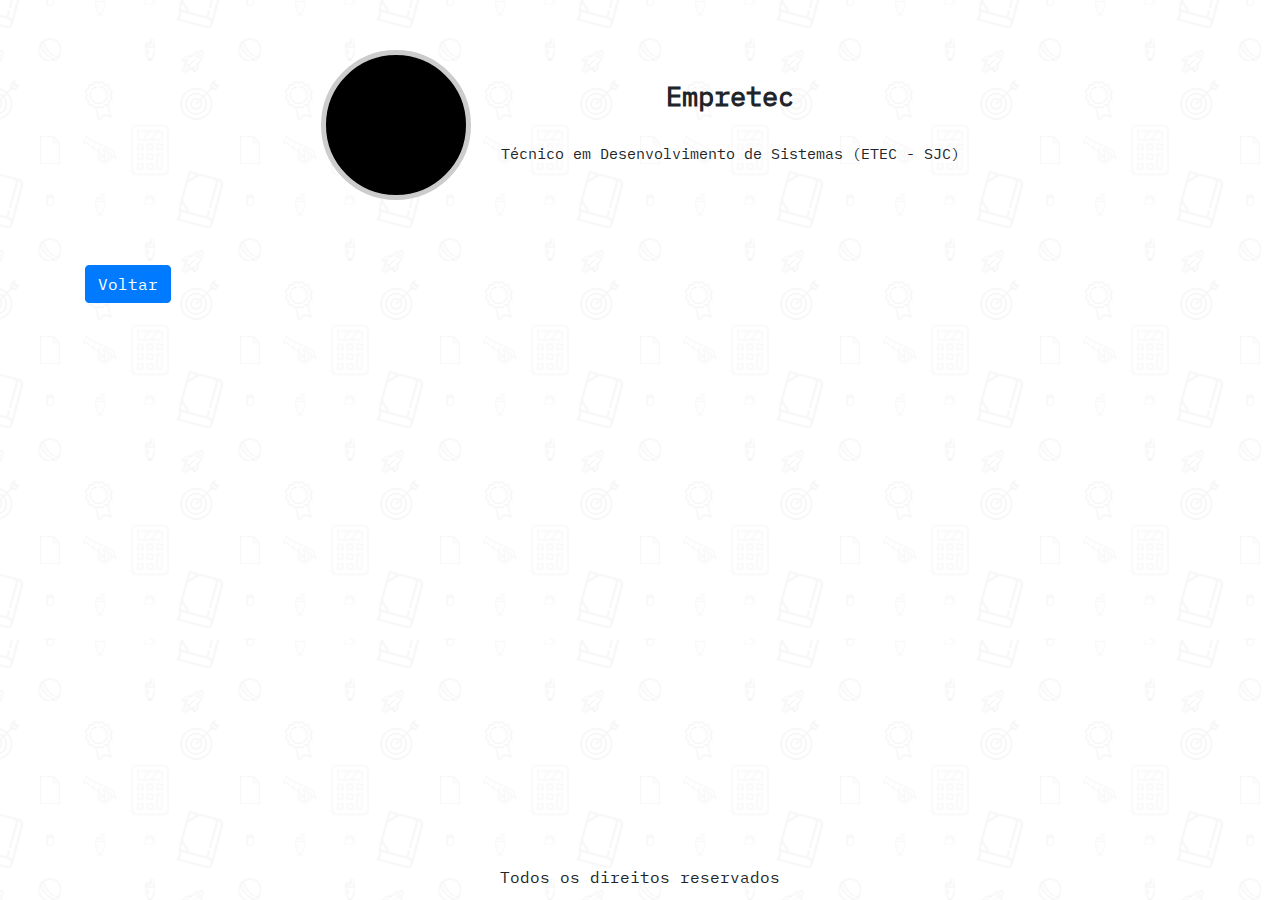
==== src/empretec.html @ 403953e3 "Conteudo da pasta /src" ====
<!DOCTYPE html>
<html lang="pt-br" dir="ltr">
  <head>
    <meta charset="utf-8">
    <meta name="viewport" content="width=device-width, initial-scale=1.0">
    <link rel="stylesheet" href="https://stackpath.bootstrapcdn.com/bootstrap/4.5.2/css/bootstrap.min.css">
    <link rel="stylesheet" href="css/style.css">
    <link rel="stylesheet" href="css/projetos.css">
    <link rel="stylesheet" href="css/font.css">
    <title>Projeto - Empretec</title>
  </head>
  <body>
    <div class="tudo">

      <div class="container principal">
        <header>
            <div id="apresentacao">
                <div class="row justify-content-md-center">
                    <div class="col-sm-auto">
                        <div id="logo-projeto">
                            <div id="logo"></div>
                        </div>
                    </div>
                    <div class="col-lg-auto">
                        <div id="descricao">
                            <h2><b>Empretec</b></h2>
                            <div id="cursos">
                                <p>Técnico em Desenvolvimento de Sistemas (ETEC - SJC)</p>

                            </div>
                        </div>
                    </div>
                </div>
            </div>
        </header>


        <a href="index.html" type="button" class="btn btn-primary end-0" >Voltar</a>

      </div>

      <div class="row justify-content-md-center">
          <div class="rodape mt-5">
              Todos os direitos reservados
          </div>
      </div>
    </div>
  </body>
</html>
---- src/css/style.css ----
html,body {
    height: 100vh;
}

body{
    background-image: url(../img/pattern.png);
    font-family:IBMPlexMono;

}

#tudo {
    min-height: 100vh;
    position: relative;
}

.principal {
    padding-bottom: 35px;
}

#apresentacao {
    padding-bottom: 50px;
    border-bottom: 1px solid rgb(61, 61, 61);
}

#apresentacao #perfil {
    width: 150px;
    height: 150px;
    background-image: url(../img/perfil-img.jpg);
    background-size: 150px 150px;
    background-position: 30% 60%;
    margin-top: 50px;
    margin-bottom: 15px;
    border-radius: 80px;
    border: 5px solid #ccc;
}

#apresentacao #perfil:hover{
    border: 5px solid rgb(61, 61, 61);
}

#apresentacao #descricao {
    margin-left: 30px;
    margin-top: 80px;
    font-family: IBMPlexMono;
    font-size: 18px;
}

#apresentacao #descricao #cursos p {
    margin: 0px;
    font-size: 15px;
}

#apresentacao #perfil-img .icon-midia {
    width: 25px;
}

#apresentacao #perfil-img img:hover{
    transform: scale(1.2);
}

/*  */
a {
    color: black;
}

a:hover {
    color: color: rgb(114, 114, 114);
    transform: scale(1.1);
    font-weight: bold;
    text-decoration: none;
}

.nav-pills .nav-link.active {
    background-color: rgb(51, 51, 51);
}

.nav-link{
  background-color: #ccc;
  margin-top: 15px;
}

.nav-link:hover{
  color: white;
}


/* Cards da ABA PROJETOS */
.cards-projcts{
  color: black;
  text-decoration: none;
  border-radius: 20px;
  box-shadow: 5px 5px 8px #EEE;
}

.cards-projcts:hover{
  transform: scale(1.02);
  box-shadow: 5px 5px 1px rgb(114, 114, 114);
}


.rodape {
    position: absolute;
    height: 50px;
    bottom: 0;
    padding-top: 15px;
}


@media(max-width: 425px) {

  #perfil
  {
    margin: 0 auto;
  }

  #perfil-img
  {
    text-align: center;
  }

  #apresentacao #descricao, #descricao h2{
    margin-left: 0;
    font-size: 1.7rem;
  }

  #apresentacao #descricao #cursos{
    margin-top: 30px;
  }

  a:hover{
    transform: none;
  }

  .nav-link{
    padding: 8px 10px;
  }

  .cards-projects{
    width: 300px;
  }

  .rodape{
    position: relative;
    margin: 0 auto;
  }

}
---- src/css/projetos.css ----
#apresentacao{
  border-bottom: none;
}

#apresentacao #logo {
  width: 150px;
  height: 150px;
  background-color: black;
  background-size: 150px 150px;
  background-position: 20% 20%;
  margin-top: 50px;
  margin-bottom: 15px;
  border-radius: 80px;
  border: 5px solid #ccc;
}


@media(min-width: 320px) {

  #logo
  {
    margin: 0 auto;
  }

  #apresentacao #descricao, #descricao h2{
    text-align: center;
    margin-left: 0;
    font-size: 1.7rem;
  }

  #apresentacao #descricao #cursos{
    margin-top: 30px;
  }



  .nav-link{
    padding: 8px 10px;
  }

  .cards-projects{
    width: 300px;
  }

  .rodape{
    margin: 0 auto;
  }

}
---- src/css/font.css ----
/* Fonte do site */

@font-face {
    font-family: "IBMPlexMono";
    src: local(IBMPlexMono-Regular),url('../fonts/IBMPlexMono-Regular.ttf');
}
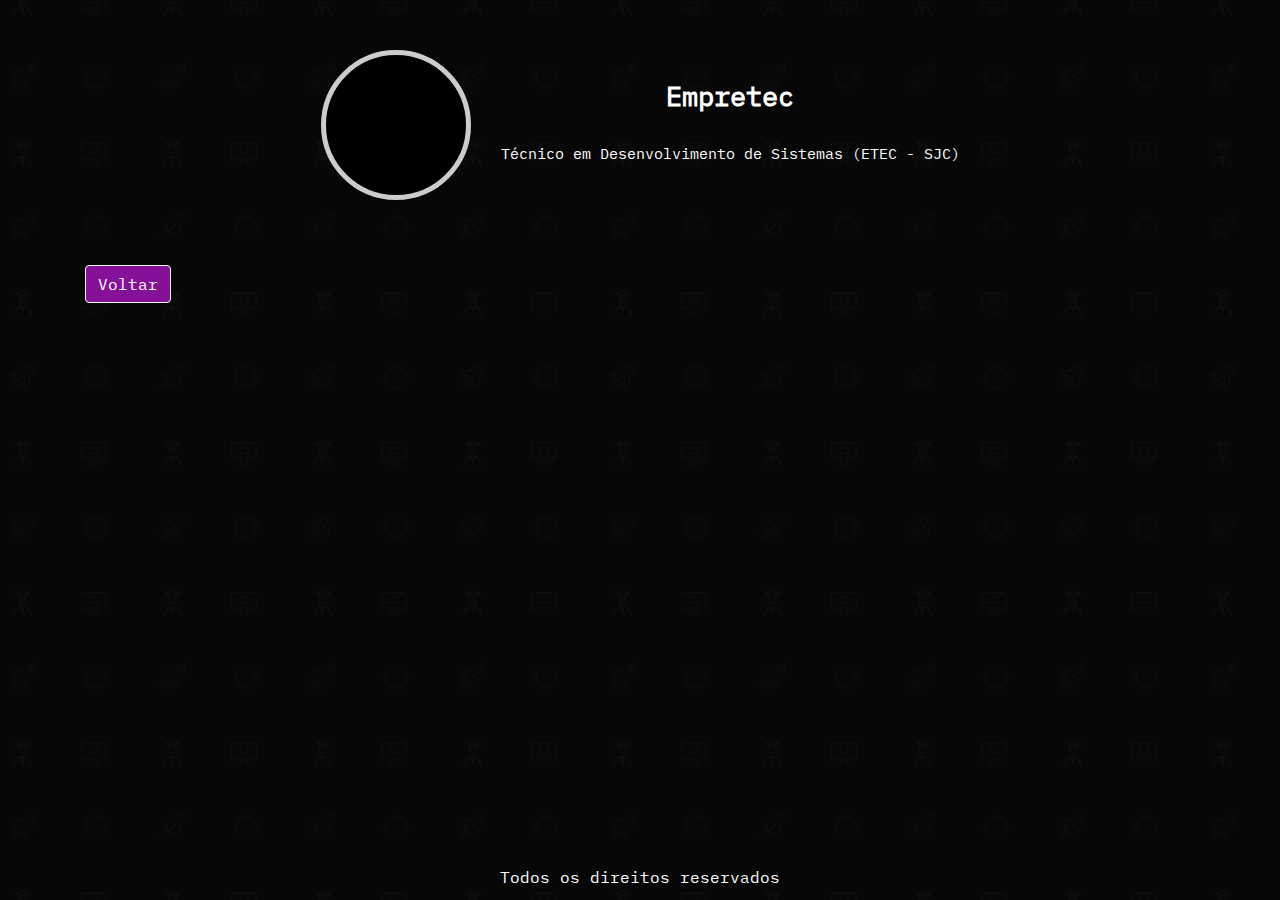
==== commit b2191572: "Alteração de cores" ====
--- a/src/empretec.html
+++ b/src/empretec.html
@@ -35,7 +35,7 @@
         </header>
 
 
-        <a href="index.html" type="button" class="btn btn-primary end-0" >Voltar</a>
+        <a href="index.html" type="button" class="btn end-0" >Voltar</a>
 
       </div>
 
--- a/src/css/style.css
+++ b/src/css/style.css
@@ -3,9 +3,9 @@
 }
 
 body{
-    background-image: url(../img/pattern.png);
+    background-image: url(../img/background.png);
     font-family:IBMPlexMono;
-
+    color: white;
 }
 
 #tudo {
@@ -31,11 +31,11 @@
     margin-top: 50px;
     margin-bottom: 15px;
     border-radius: 80px;
-    border: 5px solid #ccc;
+    border: 5px solid white;
 }
 
 #apresentacao #perfil:hover{
-    border: 5px solid rgb(61, 61, 61);
+    border: 5px solid #861199;
 }
 
 #apresentacao #descricao {
@@ -60,7 +60,7 @@
 
 /*  */
 a {
-    color: black;
+    color: white;
 }
 
 a:hover {
@@ -75,7 +75,7 @@
 }
 
 .nav-link{
-  background-color: #ccc;
+  background-color: #861199;
   margin-top: 15px;
 }
 
@@ -89,7 +89,6 @@
   color: black;
   text-decoration: none;
   border-radius: 20px;
-  box-shadow: 5px 5px 8px #EEE;
 }
 
 .cards-projcts:hover{
--- a/src/css/projetos.css
+++ b/src/css/projetos.css
@@ -14,6 +14,23 @@
   border: 5px solid #ccc;
 }
 
+.btn{
+  background-color: #861199;
+  border: 1px solid white;
+  color: white;
+}
+
+.btn:hover{
+  background-color: white;
+  border: 1px solid #861199;
+  color: #861199;
+}
+
+a:active{
+  background-color: white;
+  border: 1px solid #861199;
+  color: #861199;
+}
 
 @media(min-width: 320px) {
 
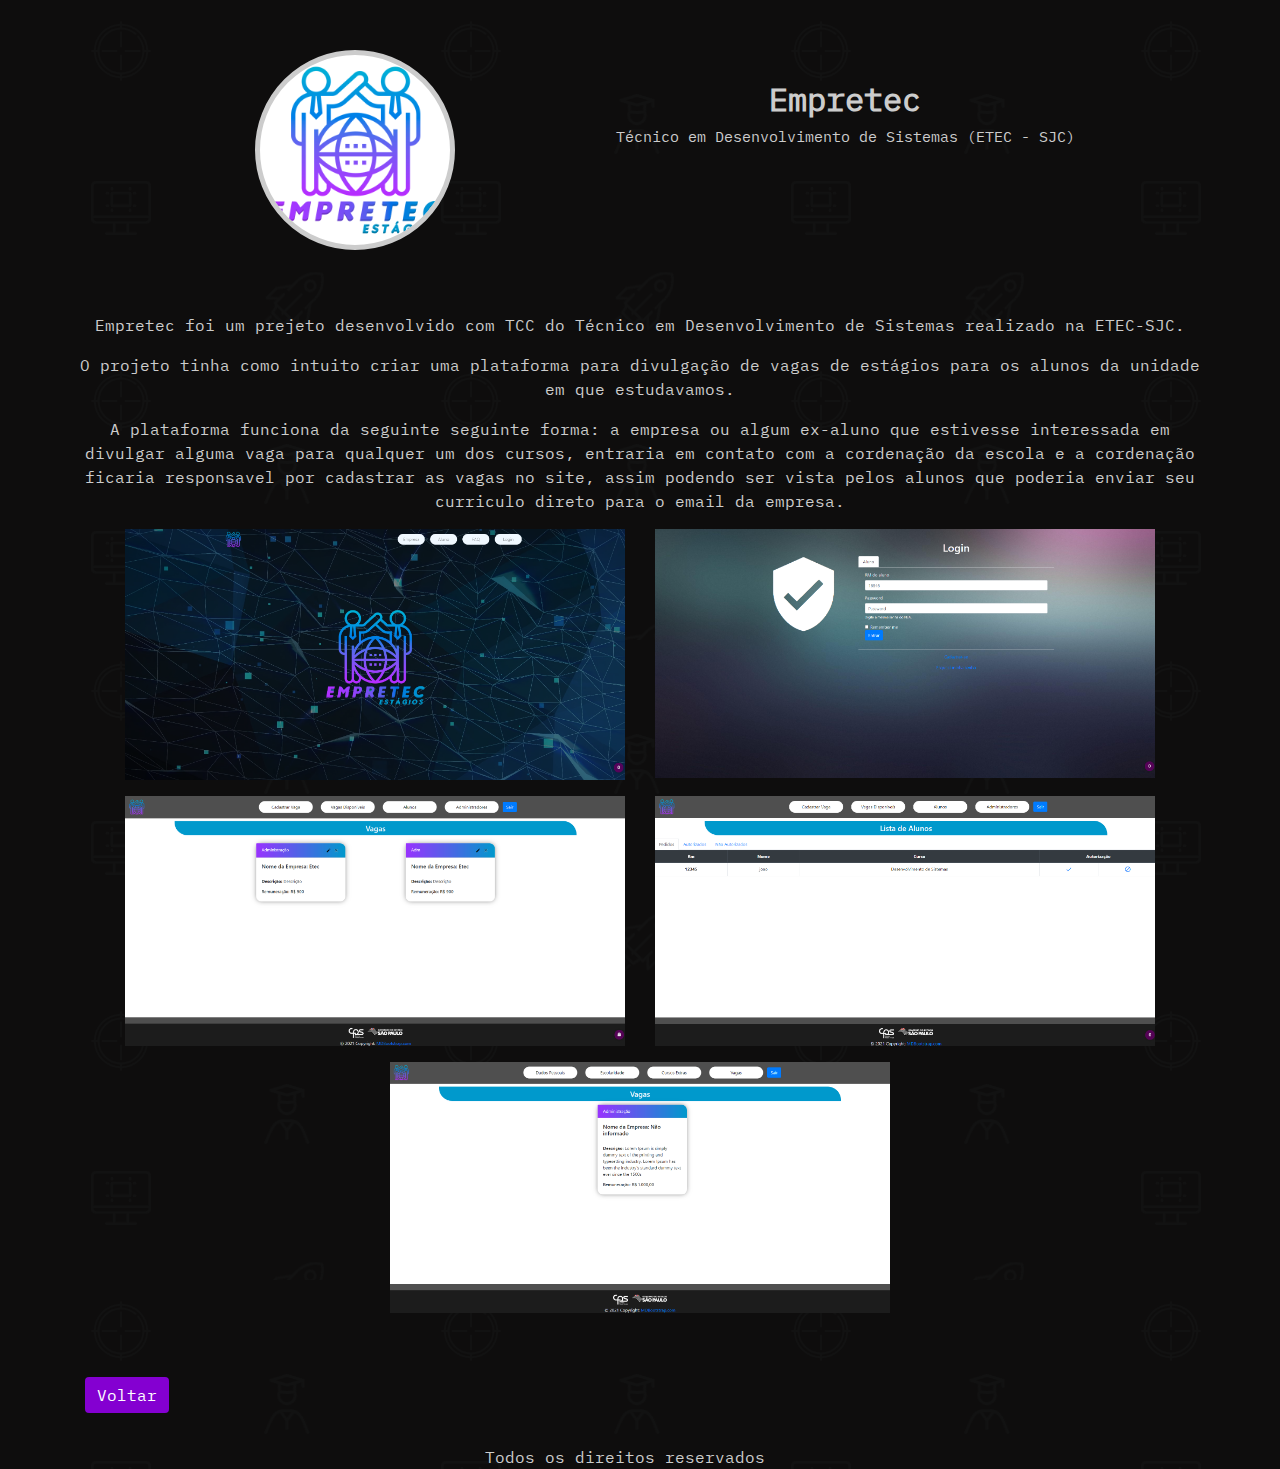
==== commit 9051fb86: "atualizando layout" ====
--- a/src/empretec.html
+++ b/src/empretec.html
@@ -1,49 +1,91 @@
 <!DOCTYPE html>
 <html lang="pt-br" dir="ltr">
-  <head>
-    <meta charset="utf-8">
-    <meta name="viewport" content="width=device-width, initial-scale=1.0">
-    <link rel="stylesheet" href="https://stackpath.bootstrapcdn.com/bootstrap/4.5.2/css/bootstrap.min.css">
-    <link rel="stylesheet" href="css/style.css">
-    <link rel="stylesheet" href="css/projetos.css">
-    <link rel="stylesheet" href="css/font.css">
-    <title>Projeto - Empretec</title>
-  </head>
-  <body>
-    <div class="tudo">
 
-      <div class="container principal">
-        <header>
-            <div id="apresentacao">
-                <div class="row justify-content-md-center">
-                    <div class="col-sm-auto">
-                        <div id="logo-projeto">
-                            <div id="logo"></div>
-                        </div>
-                    </div>
-                    <div class="col-lg-auto">
-                        <div id="descricao">
-                            <h2><b>Empretec</b></h2>
-                            <div id="cursos">
-                                <p>Técnico em Desenvolvimento de Sistemas (ETEC - SJC)</p>
+<head>
+  <meta charset="utf-8">
+  <meta name="viewport" content="width=device-width, initial-scale=1.0">
+  <link rel="stylesheet" href="https://stackpath.bootstrapcdn.com/bootstrap/4.5.2/css/bootstrap.min.css">
+  <!-- <link rel="stylesheet" href="css/style.css"> -->
+  <link rel="stylesheet" href="css/projetos.css">
+  <link rel="stylesheet" href="css/font.css">
+  <title>Projeto - Empretec</title>
+</head>
 
-                            </div>
-                        </div>
-                    </div>
+<body>
+  <div id="tudo">
+
+    <div class="container principal">
+      <header>
+        <div id="apresentacao">
+          <div class="row justify-content-center text-center">
+            <div class="col-sm col-md-4">
+              <div id="logo-projeto">
+                <img id="logo" src="img/logoSite3.png" alt="">
+              </div>
+            </div>
+            <div class="col-sm col-md-6">
+              <div id="descricao">
+                <h2><b>Empretec</b></h2>
+                <div id="cursos">
+                  <p>Técnico em Desenvolvimento de Sistemas (ETEC - SJC)</p>
+
                 </div>
+              </div>
             </div>
-        </header>
+          </div>
+        </div>
+      </header>
+
+      <div class="content">
+        <div class="row mt-5 justify-content-center text-center">
+          <p>Empretec foi um prejeto desenvolvido com TCC do Técnico em Desenvolvimento de Sistemas realizado na
+            ETEC-SJC.</p>
+          <p>
+            O projeto tinha como intuito criar uma plataforma para divulgação de vagas de estágios para os alunos da
+            unidade em que estudavamos.
+          </p>
+          <p>
+            A plataforma funciona da seguinte seguinte forma: a empresa ou algum ex-aluno que estivesse interessada em
+            divulgar alguma vaga para qualquer um dos cursos, entraria em contato com a cordenação da escola e a
+            cordenação ficaria responsavel por cadastrar as vagas no site, assim podendo ser vista pelos alunos que
+            poderia enviar seu curriculo direto para o email da empresa.
+          </p>
+          <div class="row justify-content-center text-center">
+            <div class="col-sm col-md-6">
+              <img src="img/empretec_1.png" alt="">
+            </div>
+            <div class="col-md-6 col-sm">
+              <img src="img/empretec_2.png" alt="">
+            </div>
+          </div>
+          <div class="row mt-3 justify-content-center text-center">
+            <div class="col-md-6 col-sm">
+              <img src="img/empretec_3.png" alt="">
+            </div>
+            <div class="col-md-6 col-sm">
+              <img src="img/empretec_4.png" alt="">
+            </div>
+          </div>
+          <div class="row mt-3 mb-3 justify-content-center text-center">
+            <div class="col-md col-sm">
+              <img src="img/empretec_5.png" alt="">
+            </div>
+          </div>
+        </div>
+      </div>
 
 
-        <a href="index.html" type="button" class="btn end-0" >Voltar</a>
+      <a href="index.html" class="btn btn-primary end-0 mb-5 mt-5">Voltar</a>
 
+    </div>
+
+    <footer>
+      <div class="row mt-5 mb-3 justify-content-center text-center rodape">
+              Todos os direitos reservados
       </div>
+    </footer>
+    
+  </div>
+</body>
 
-      <div class="row justify-content-md-center">
-          <div class="rodape mt-5">
-              Todos os direitos reservados
-          </div>
-      </div>
-    </div>
-  </body>
-</html>
+</html>--- a/src/css/style.css
+++ b/src/css/style.css
@@ -1,15 +1,16 @@
 html,body {
-    height: 100vh;
+    height: 100vmin;
+    width: 100vw;
 }
 
 body{
-    background-image: url(../img/background.png);
+    background-image: url(../img/pattern1.png);
     font-family:IBMPlexMono;
-    color: white;
+    color: #ccc;
 }
 
 #tudo {
-    min-height: 100vh;
+    min-height: 100%;
     position: relative;
 }
 
@@ -31,11 +32,11 @@
     margin-top: 50px;
     margin-bottom: 15px;
     border-radius: 80px;
-    border: 5px solid white;
+    border: 5px solid #ccc;
 }
 
 #apresentacao #perfil:hover{
-    border: 5px solid #861199;
+    border: 5px solid rgb(132, 0, 209);
 }
 
 #apresentacao #descricao {
@@ -43,6 +44,10 @@
     margin-top: 80px;
     font-family: IBMPlexMono;
     font-size: 18px;
+}
+
+#apresentacao #descricao h2, .menu h3 {
+  color: rgb(132, 0, 209);
 }
 
 #apresentacao #descricao #cursos p {
@@ -60,27 +65,32 @@
 
 /*  */
 a {
-    color: white;
+    color: black;
 }
 
 a:hover {
-    color: color: rgb(114, 114, 114);
+    color: rgb(114, 114, 114);
     transform: scale(1.1);
     font-weight: bold;
     text-decoration: none;
+    
 }
 
-.nav-pills .nav-link.active {
-    background-color: rgb(51, 51, 51);
+.menu .nav-pills .nav-link.active {
+    background-color: rgb(65, 1, 102);
+    border: 2px solid rgb(132, 0, 209);
 }
 
-.nav-link{
-  background-color: #861199;
+.menu .nav-link{
+  background-color: rgb(132, 0, 209);
   margin-top: 15px;
+  color: #ccc;
+  font-weight: bold;
 }
 
-.nav-link:hover{
+.menu .nav-link:hover{
   color: white;
+  border: 3px dotted rgb(65, 1, 102);
 }
 
 
@@ -89,11 +99,12 @@
   color: black;
   text-decoration: none;
   border-radius: 20px;
+  box-shadow: 5px 5px 8px rgb(65, 1, 102);
 }
 
 .cards-projcts:hover{
   transform: scale(1.02);
-  box-shadow: 5px 5px 1px rgb(114, 114, 114);
+  box-shadow: 5px 5px 1px rgb(132, 0, 209);
 }
 
 
@@ -102,6 +113,7 @@
     height: 50px;
     bottom: 0;
     padding-top: 15px;
+    width: 100%;
 }
 
 
@@ -138,9 +150,14 @@
     width: 300px;
   }
 
-  .rodape{
+  .rodape {
     position: relative;
+    width: 100%;
+    height: 50px;
+    bottom: 0;
+    padding-top: 15px;
     margin: 0 auto;
   }
 
+
 }
--- a/src/css/projetos.css
+++ b/src/css/projetos.css
@@ -1,43 +1,70 @@
-#apresentacao{
-  border-bottom: none;
+
+body{
+  background-image: url(../img/pattern1.png);
+  font-family:IBMPlexMono;
+  color: #ccc;
 }
 
+#tudo {
+  min-height: 100%;
+  position: relative;
+}
+
+
 #apresentacao #logo {
-  width: 150px;
-  height: 150px;
-  background-color: black;
-  background-size: 150px 150px;
-  background-position: 20% 20%;
+  width: 200px;
+  height: 200px;
+  background-color: white;
   margin-top: 50px;
   margin-bottom: 15px;
-  border-radius: 80px;
+  border-radius: 100px;
   border: 5px solid #ccc;
 }
 
-.btn{
-  background-color: #861199;
-  border: 1px solid white;
-  color: white;
+#apresentacao #descricao {
+  margin-left: 30px;
+  margin-top: 80px;
+  font-family: IBMPlexMono;
+  font-size: 18px;
+}
+
+#apresentacao #descricao #cursos p {
+  margin: 0px;
+  font-size: 15px;
+}
+
+.content img{
+  width: 500px;
+}
+
+.btn {
+  background-color: rgb(132, 0, 209);
+  border: none;
 }
 
 .btn:hover{
-  background-color: white;
-  border: 1px solid #861199;
-  color: #861199;
+  background-color: rgb(65, 1, 102);
 }
 
-a:active{
-  background-color: white;
-  border: 1px solid #861199;
-  color: #861199;
+
+.rodape {
+  position: absolute;
+  height: 50px;
+  bottom: 0px;
+  padding-top: 50px;
+  width: 100%;
 }
 
-@media(min-width: 320px) {
 
-  #logo
-  {
+@media(max-width: 425px) {
+
+  
+
+  #apresentacao , .content{
+    width: 95%;
     margin: 0 auto;
   }
+
 
   #apresentacao #descricao, #descricao h2{
     text-align: center;
@@ -49,18 +76,28 @@
     margin-top: 30px;
   }
 
+  .content img{
+    width: 85%;
+    margin-top: 10px;
+  }
 
-
-  .nav-link{
-    padding: 8px 10px;
-  }
 
   .cards-projects{
     width: 300px;
   }
 
-  .rodape{
+  .btn {
+    margin-top: 25px;
+  }
+
+  .rodape {
+    position: relative;
+    width: 100%;
+    height: 50px;
+    bottom: 0;
+    padding-top: 15px;
     margin: 0 auto;
   }
 
+
 }
